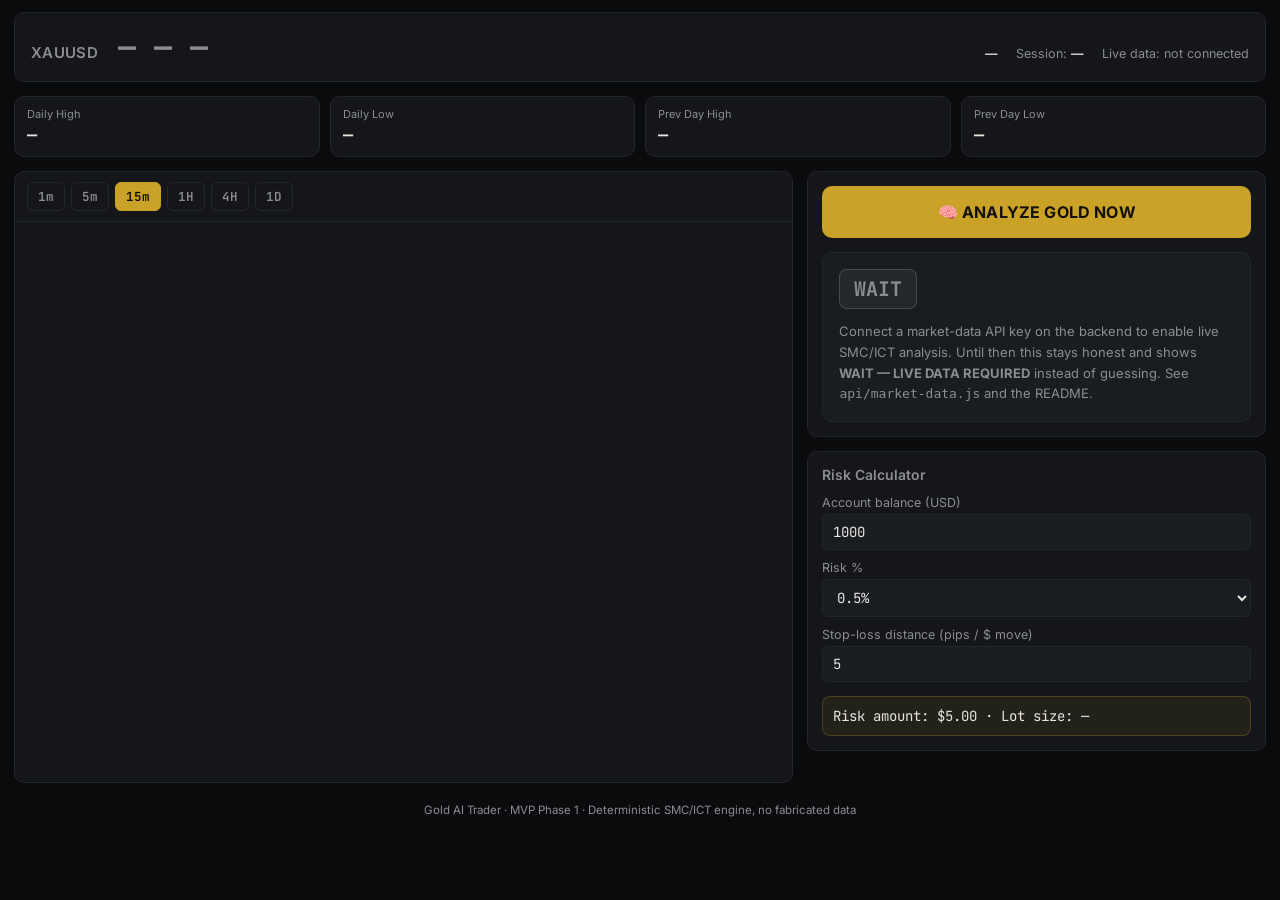
==== index.html @ dca14ce7 "Gold AI Trader MVP: dashboard, TradingView chart, deterministic SMC/ICT engine, analyze button, risk" ====
<!DOCTYPE html>
<html lang="en" dir="ltr">
<head>
<meta charset="UTF-8" />
<meta name="viewport" content="width=device-width, initial-scale=1, viewport-fit=cover, maximum-scale=1" />
<title>Gold AI Trader</title>
<meta name="description" content="XAUUSD SMC/ICT analysis dashboard" />

<!-- PWA -->
<link rel="manifest" href="manifest.json" />
<meta name="theme-color" content="#0A0B0D" />
<link rel="apple-touch-icon" href="icons/icon-192.png" />
<meta name="apple-mobile-web-app-capable" content="yes" />
<meta name="apple-mobile-web-app-status-bar-style" content="black-translucent" />
<meta name="apple-mobile-web-app-title" content="Gold AI" />

<link rel="stylesheet" href="styles.css" />
</head>
<body>

<div class="app-shell">

  <!-- ============ TOP TICKER ============ -->
  <section class="ticker" id="ticker">
    <span class="ticker__symbol">XAUUSD</span>
    <span class="ticker__price is-stale" id="price">— — —</span>
    <span class="ticker__change" id="change"></span>
    <div class="ticker__meta">
      <span><span class="dot" id="market-dot"></span><strong id="market-status">—</strong></span>
      <span>Session: <strong id="session">—</strong></span>
      <span id="data-source-note">Live data: not connected</span>
    </div>
  </section>

  <!-- ============ DAILY LEVELS ============ -->
  <section class="levels">
    <div class="level-card"><div class="label">Daily High</div><div class="value" id="day-high">—</div></div>
    <div class="level-card"><div class="label">Daily Low</div><div class="value" id="day-low">—</div></div>
    <div class="level-card"><div class="label">Prev Day High</div><div class="value" id="pdh">—</div></div>
    <div class="level-card"><div class="label">Prev Day Low</div><div class="value" id="pdl">—</div></div>
  </section>

  <!-- ============ MAIN GRID ============ -->
  <div class="main-grid">

    <!-- Chart -->
    <div class="panel chart-panel">
      <div class="chart-panel__head">
        <div class="tf-group" id="tf-group">
          <button class="tf-btn" data-tf="1">1m</button>
          <button class="tf-btn" data-tf="5">5m</button>
          <button class="tf-btn active" data-tf="15">15m</button>
          <button class="tf-btn" data-tf="60">1H</button>
          <button class="tf-btn" data-tf="240">4H</button>
          <button class="tf-btn" data-tf="D">1D</button>
        </div>
      </div>
      <div id="tv-chart"></div>
    </div>

    <!-- Analysis + Calculator -->
    <div style="display:flex; flex-direction:column; gap:14px;">

      <div class="panel analysis-panel">
        <button class="analyze-btn" id="analyze-btn">🧠 ANALYZE GOLD NOW</button>

        <div class="signal-card" id="signal-card">
          <span class="signal-badge wait" id="signal-badge">WAIT</span>
          <div class="empty-state" id="signal-body">
            Connect a market-data API key on the backend to enable live SMC/ICT analysis.
            Until then this stays honest and shows <strong>WAIT — LIVE DATA REQUIRED</strong>
            instead of guessing. See <code>api/market-data.js</code> and the README.
          </div>
        </div>
      </div>

      <div class="panel calc-panel">
        <h3>Risk Calculator</h3>
        <div class="calc-row">
          <label for="calc-balance">Account balance (USD)</label>
          <input type="number" id="calc-balance" value="1000" min="0" />
        </div>
        <div class="calc-row">
          <label for="calc-risk">Risk %</label>
          <select id="calc-risk">
            <option value="0.25">0.25%</option>
            <option value="0.5" selected>0.5%</option>
            <option value="1">1%</option>
          </select>
        </div>
        <div class="calc-row">
          <label for="calc-sl">Stop-loss distance (pips / $ move)</label>
          <input type="number" id="calc-sl" value="5" min="0" step="0.1" />
        </div>
        <div class="calc-result" id="calc-result">Risk amount: $5.00 · Lot size: —</div>
      </div>

    </div>
  </div>

  <footer class="app-footer">Gold AI Trader · MVP Phase 1 · Deterministic SMC/ICT engine, no fabricated data</footer>
</div>

<!-- TradingView free widget (chart only — does not require any API key) -->
<script src="https://s3.tradingview.com/tv.js"></script>
<script src="smc-engine.js"></script>
<script src="app.js"></script>

<script>
if ('serviceWorker' in navigator) {
  window.addEventListener('load', () => navigator.serviceWorker.register('sw.js').catch(() => {}));
}
</script>
</body>
</html>
---- styles.css ----
@import url('https://fonts.googleapis.com/css2?family=Inter:wght@400;500;600;700&family=JetBrains+Mono:wght@400;500;700&display=swap');

:root {
  --bg: #0A0B0D;
  --panel: #14161A;
  --panel-raised: #191C21;
  --border: #23262B;
  --text: #E8E6E1;
  --text-dim: #8B8D93;
  --gold: #C9A227;
  --gold-dim: #8C7220;
  --bull: #3DDC84;
  --bear: #E5484D;
  --wait: #8B8D93;
  --radius: 10px;
  --font-ui: 'Inter', -apple-system, BlinkMacSystemFont, sans-serif;
  --font-num: 'JetBrains Mono', ui-monospace, monospace;
}

* { box-sizing: border-box; }
html, body { height: 100%; }

body {
  margin: 0;
  background: var(--bg);
  color: var(--text);
  font-family: var(--font-ui);
  -webkit-font-smoothing: antialiased;
  padding-bottom: env(safe-area-inset-bottom);
}

button { font-family: inherit; }
:focus-visible { outline: 2px solid var(--gold); outline-offset: 2px; }

.app-shell {
  max-width: 1400px;
  margin: 0 auto;
  padding: 12px 14px calc(24px + env(safe-area-inset-bottom));
  display: flex;
  flex-direction: column;
  gap: 14px;
}

/* ---------- Top status bar ---------- */
.ticker {
  background: var(--panel);
  border: 1px solid var(--border);
  border-radius: var(--radius);
  padding: 14px 16px;
  display: flex;
  flex-wrap: wrap;
  align-items: baseline;
  gap: 8px 20px;
}

.ticker__symbol {
  font-size: 15px;
  letter-spacing: 0.02em;
  color: var(--text-dim);
  font-weight: 600;
}

.ticker__price {
  font-family: var(--font-num);
  font-size: 30px;
  font-weight: 700;
  color: var(--text);
}

.ticker__price.is-stale { color: var(--text-dim); }

.ticker__change {
  font-family: var(--font-num);
  font-size: 14px;
  font-weight: 500;
}
.ticker__change.up { color: var(--bull); }
.ticker__change.down { color: var(--bear); }

.ticker__meta {
  margin-left: auto;
  display: flex;
  gap: 18px;
  flex-wrap: wrap;
  font-size: 12.5px;
  color: var(--text-dim);
}
.ticker__meta strong { color: var(--text); font-weight: 600; }

.dot { width: 7px; height: 7px; border-radius: 50%; display: inline-block; margin-inline-end: 5px; }
.dot.open { background: var(--bull); }
.dot.closed { background: var(--bear); }

/* ---------- Levels strip ---------- */
.levels {
  display: grid;
  grid-template-columns: repeat(4, 1fr);
  gap: 10px;
}
.level-card {
  background: var(--panel);
  border: 1px solid var(--border);
  border-radius: var(--radius);
  padding: 10px 12px;
}
.level-card .label { font-size: 11px; color: var(--text-dim); text-transform: none; }
.level-card .value { font-family: var(--font-num); font-size: 17px; font-weight: 600; margin-top: 3px; }

/* ---------- Main grid: chart + analysis ---------- */
.main-grid {
  display: grid;
  grid-template-columns: 1fr;
  gap: 14px;
}
@media (min-width: 900px) {
  .main-grid { grid-template-columns: 1.7fr 1fr; align-items: start; }
}

.panel {
  background: var(--panel);
  border: 1px solid var(--border);
  border-radius: var(--radius);
  overflow: hidden;
}

.chart-panel__head {
  display: flex;
  align-items: center;
  justify-content: space-between;
  padding: 10px 12px;
  border-bottom: 1px solid var(--border);
}

.tf-group { display: flex; gap: 6px; }
.tf-btn {
  background: transparent;
  color: var(--text-dim);
  border: 1px solid var(--border);
  border-radius: 6px;
  padding: 5px 10px;
  font-size: 12.5px;
  font-weight: 600;
  cursor: pointer;
  font-family: var(--font-num);
}
.tf-btn.active { color: var(--bg); background: var(--gold); border-color: var(--gold); }

#tv-chart { height: 420px; width: 100%; }
@media (min-width: 900px) { #tv-chart { height: 560px; } }

/* ---------- Analysis panel ---------- */
.analysis-panel { padding: 14px; display: flex; flex-direction: column; gap: 14px; }

.analyze-btn {
  width: 100%;
  padding: 16px;
  border-radius: var(--radius);
  border: none;
  background: var(--gold);
  color: #14110A;
  font-size: 16px;
  font-weight: 700;
  cursor: pointer;
  letter-spacing: 0.01em;
  transition: transform 0.08s ease, background 0.15s ease;
}
.analyze-btn:hover { background: #DDB531; }
.analyze-btn:active { transform: scale(0.98); }
.analyze-btn:disabled { background: var(--panel-raised); color: var(--text-dim); cursor: wait; }

.signal-card {
  border: 1px solid var(--border);
  border-radius: var(--radius);
  padding: 16px;
  background: var(--panel-raised);
}

.signal-badge {
  display: inline-flex;
  align-items: center;
  gap: 8px;
  font-family: var(--font-num);
  font-weight: 700;
  font-size: 20px;
  padding: 6px 14px;
  border-radius: 8px;
  margin-bottom: 12px;
}
.signal-badge.buy { color: var(--bull); background: rgba(61,220,132,0.1); border: 1px solid rgba(61,220,132,0.35); }
.signal-badge.sell { color: var(--bear); background: rgba(229,72,77,0.1); border: 1px solid rgba(229,72,77,0.35); }
.signal-badge.wait { color: var(--wait); background: rgba(139,141,147,0.1); border: 1px solid rgba(139,141,147,0.35); }

.trade-grid {
  display: grid;
  grid-template-columns: 1fr 1fr;
  gap: 10px;
  margin-top: 8px;
}
.trade-field .label { font-size: 11.5px; color: var(--text-dim); }
.trade-field .value { font-family: var(--font-num); font-size: 15px; font-weight: 600; margin-top: 2px; }

.reason-list {
  list-style: none;
  margin: 12px 0 0;
  padding: 0;
  display: flex;
  flex-direction: column;
  gap: 6px;
  font-size: 13px;
  color: var(--text-dim);
}

.confidence-bar {
  height: 6px;
  border-radius: 3px;
  background: var(--border);
  overflow: hidden;
  margin-top: 10px;
}
.confidence-bar__fill { height: 100%; background: var(--gold); }

/* ---------- Risk calculator ---------- */
.calc-panel { padding: 14px; display: flex; flex-direction: column; gap: 10px; }
.calc-panel h3 { margin: 0 0 2px; font-size: 14px; color: var(--text-dim); font-weight: 600; }
.calc-row { display: flex; flex-direction: column; gap: 4px; }
.calc-row label { font-size: 12.5px; color: var(--text-dim); }
.calc-row input, .calc-row select {
  background: var(--panel-raised);
  border: 1px solid var(--border);
  color: var(--text);
  border-radius: 6px;
  padding: 8px 10px;
  font-family: var(--font-num);
  font-size: 14px;
}
.calc-result {
  margin-top: 4px;
  padding: 10px;
  border-radius: 8px;
  background: rgba(201,162,39,0.08);
  border: 1px solid rgba(201,162,39,0.25);
  font-family: var(--font-num);
  font-size: 14px;
}

.empty-state {
  font-size: 13px;
  color: var(--text-dim);
  line-height: 1.6;
}
.empty-state a { color: var(--gold); }

footer.app-footer {
  text-align: center;
  font-size: 11.5px;
  color: var(--text-dim);
  padding: 6px 0 2px;
}
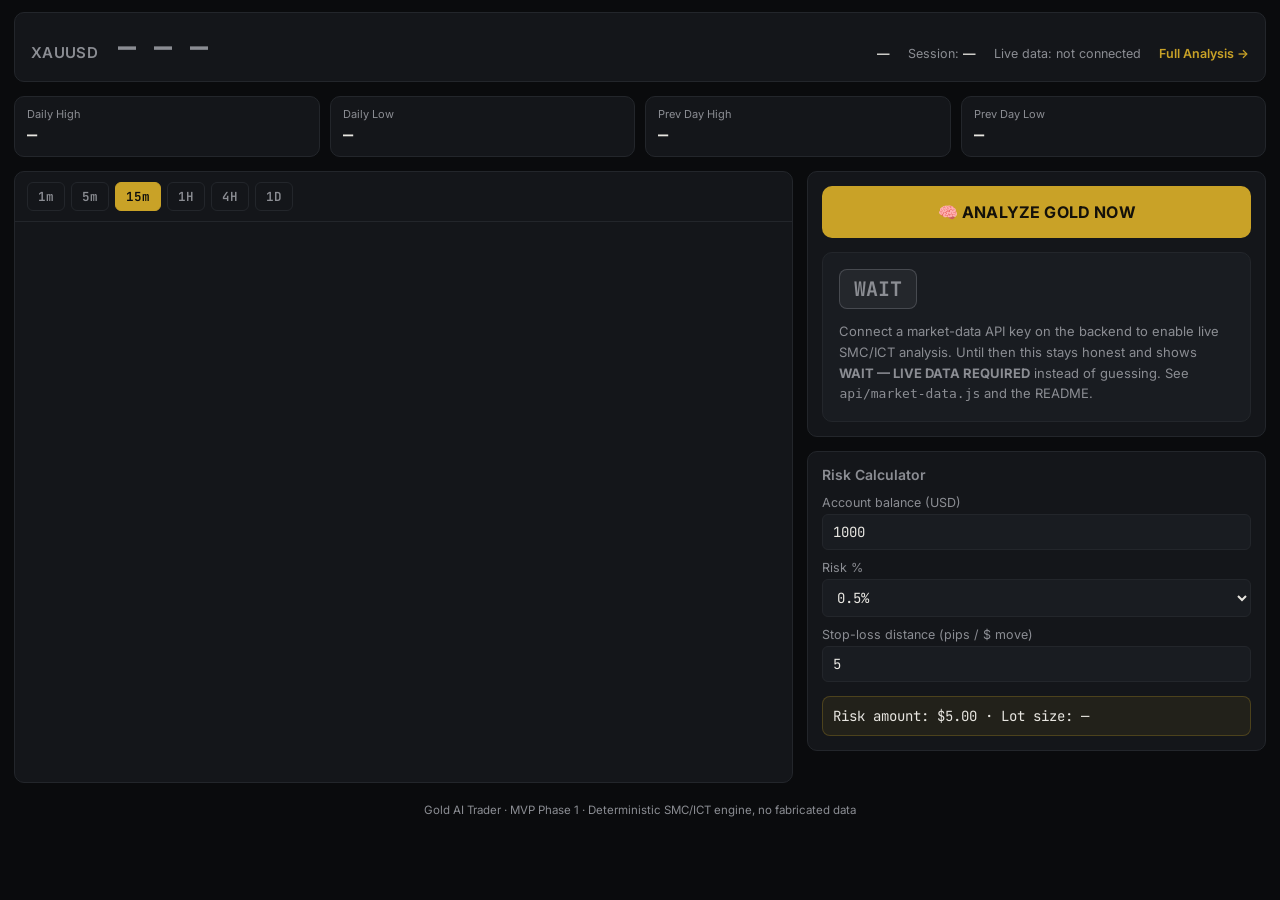
==== commit 3f1312a2: "Add Live Analysis page (narrative breakdown, watch-zone scenarios with SL/TP, open-app notification " ====
--- a/index.html
+++ b/index.html
@@ -29,6 +29,7 @@
       <span><span class="dot" id="market-dot"></span><strong id="market-status">—</strong></span>
       <span>Session: <strong id="session">—</strong></span>
       <span id="data-source-note">Live data: not connected</span>
+      <a class="nav-link" href="analysis.html">Full Analysis →</a>
     </div>
   </section>
 
@@ -104,6 +105,7 @@
 <!-- TradingView free widget (chart only — does not require any API key) -->
 <script src="https://s3.tradingview.com/tv.js"></script>
 <script src="smc-engine.js"></script>
+<script src="data.js"></script>
 <script src="app.js"></script>
 
 <script>
--- a/styles.css
+++ b/styles.css
@@ -84,8 +84,21 @@
   flex-wrap: wrap;
   font-size: 12.5px;
   color: var(--text-dim);
+  align-items: center;
 }
 .ticker__meta strong { color: var(--text); font-weight: 600; }
+.nav-link { color: var(--gold); text-decoration: none; font-weight: 600; }
+.nav-link:hover { text-decoration: underline; }
+
+.analysis-link {
+  display: block;
+  margin-top: 12px;
+  color: var(--gold);
+  text-decoration: none;
+  font-size: 12.5px;
+  font-weight: 600;
+}
+.analysis-link:hover { text-decoration: underline; }
 
 .dot { width: 7px; height: 7px; border-radius: 50%; display: inline-block; margin-inline-end: 5px; }
 .dot.open { background: var(--bull); }
@@ -256,3 +269,85 @@
   color: var(--text-dim);
   padding: 6px 0 2px;
 }
+
+/* ---------- Analysis page ---------- */
+.narrative-panel { padding: 16px; }
+.narrative-panel h2 {
+  font-size: 13px;
+  color: var(--gold);
+  text-transform: uppercase;
+  letter-spacing: 0.04em;
+  margin: 0 0 10px;
+  font-weight: 700;
+}
+.narrative-panel p, .narrative-panel li {
+  font-size: 14px;
+  line-height: 1.7;
+  color: var(--text);
+}
+.narrative-list { list-style: none; margin: 0; padding: 0; display: flex; flex-direction: column; gap: 8px; }
+.narrative-list li { padding-left: 16px; position: relative; }
+.narrative-list li::before { content: '—'; position: absolute; left: 0; color: var(--text-dim); }
+
+.tf-bias-row {
+  display: flex;
+  gap: 8px;
+  flex-wrap: wrap;
+  margin-top: 10px;
+}
+.tf-bias-chip {
+  font-family: var(--font-num);
+  font-size: 12px;
+  font-weight: 700;
+  padding: 5px 10px;
+  border-radius: 6px;
+  border: 1px solid var(--border);
+}
+.tf-bias-chip.bullish { color: var(--bull); border-color: rgba(61,220,132,0.4); background: rgba(61,220,132,0.08); }
+.tf-bias-chip.bearish { color: var(--bear); border-color: rgba(229,72,77,0.4); background: rgba(229,72,77,0.08); }
+.tf-bias-chip.mixed, .tf-bias-chip.neutral { color: var(--text-dim); }
+
+.scenario-grid {
+  display: grid;
+  grid-template-columns: 1fr;
+  gap: 14px;
+}
+@media (min-width: 700px) { .scenario-grid { grid-template-columns: 1fr 1fr; } }
+
+.scenario-card {
+  border: 1px solid var(--border);
+  border-radius: var(--radius);
+  padding: 14px;
+  background: var(--panel-raised);
+}
+.scenario-card.bullish { border-top: 3px solid var(--bull); }
+.scenario-card.bearish { border-top: 3px solid var(--bear); }
+.scenario-card h3 {
+  margin: 0 0 10px;
+  font-size: 14px;
+  font-weight: 700;
+}
+.scenario-card.bullish h3 { color: var(--bull); }
+.scenario-card.bearish h3 { color: var(--bear); }
+.scenario-card .scenario-condition { font-size: 12.5px; color: var(--text-dim); margin-bottom: 10px; line-height: 1.5; }
+.scenario-empty { font-size: 13px; color: var(--text-dim); }
+
+.alert-panel { padding: 14px; display: flex; flex-direction: column; gap: 10px; }
+.alert-toggle {
+  display: flex;
+  align-items: center;
+  justify-content: space-between;
+  gap: 10px;
+}
+.alert-toggle-btn {
+  padding: 8px 14px;
+  border-radius: 7px;
+  border: 1px solid var(--gold);
+  background: transparent;
+  color: var(--gold);
+  font-weight: 700;
+  font-size: 13px;
+  cursor: pointer;
+}
+.alert-toggle-btn.active { background: var(--gold); color: #14110A; }
+.alert-status { font-size: 12px; color: var(--text-dim); }
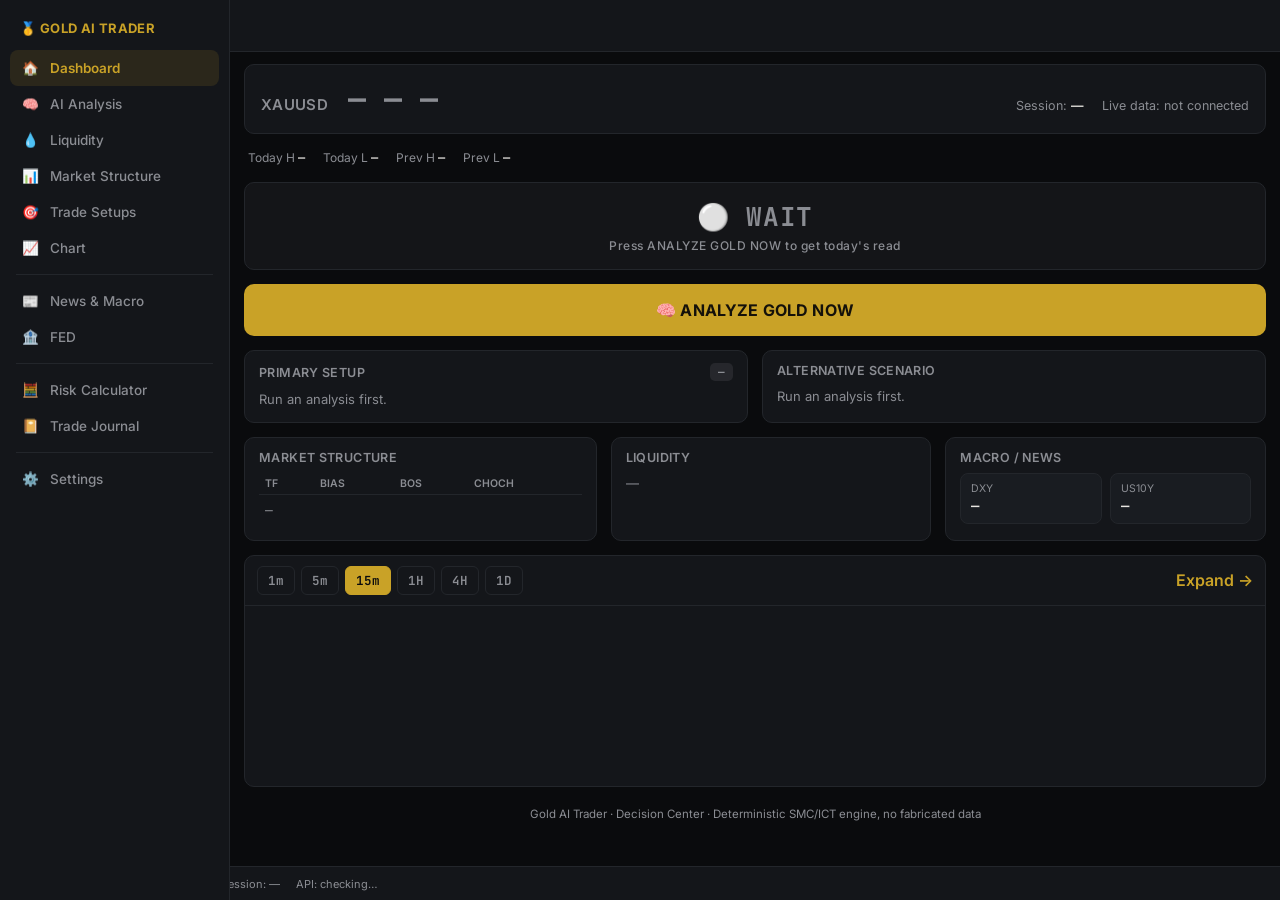
==== commit 4e9ac53a: "Major upgrade: Professional XAUUSD SMC/ICT terminal - Sidebar navigation (fixed desktop/iPad-landsca" ====
--- a/index.html
+++ b/index.html
@@ -2,11 +2,10 @@
 <html lang="en" dir="ltr">
 <head>
 <meta charset="UTF-8" />
-<meta name="viewport" content="width=device-width, initial-scale=1, viewport-fit=cover, maximum-scale=1" />
-<title>Gold AI Trader</title>
-<meta name="description" content="XAUUSD SMC/ICT analysis dashboard" />
+<meta name="viewport" content="width=device-width, initial-scale=1, viewport-fit=cover, maximum-scale=1, user-scalable=no" />
+<title>Gold AI Trader — Dashboard</title>
+<meta name="description" content="XAUUSD SMC/ICT decision center" />
 
-<!-- PWA -->
 <link rel="manifest" href="manifest.json" />
 <meta name="theme-color" content="#0A0B0D" />
 <link rel="apple-touch-icon" href="icons/icon-192.png" />
@@ -26,89 +25,89 @@
     <span class="ticker__price is-stale" id="price">— — —</span>
     <span class="ticker__change" id="change"></span>
     <div class="ticker__meta">
-      <span><span class="dot" id="market-dot"></span><strong id="market-status">—</strong></span>
       <span>Session: <strong id="session">—</strong></span>
       <span id="data-source-note">Live data: not connected</span>
-      <a class="nav-link" href="analysis.html">Full Analysis →</a>
     </div>
   </section>
 
-  <!-- ============ DAILY LEVELS ============ -->
-  <section class="levels">
-    <div class="level-card"><div class="label">Daily High</div><div class="value" id="day-high">—</div></div>
-    <div class="level-card"><div class="label">Daily Low</div><div class="value" id="day-low">—</div></div>
-    <div class="level-card"><div class="label">Prev Day High</div><div class="value" id="pdh">—</div></div>
-    <div class="level-card"><div class="label">Prev Day Low</div><div class="value" id="pdl">—</div></div>
-  </section>
+  <!-- ============ SLIM MARKET OVERVIEW STRIP ============ -->
+  <div class="overview-strip" id="overview-strip">
+    <span>Today H <strong id="day-high">—</strong></span>
+    <span>Today L <strong id="day-low">—</strong></span>
+    <span>Prev H <strong id="pdh">—</strong></span>
+    <span>Prev L <strong id="pdl">—</strong></span>
+  </div>
 
-  <!-- ============ MAIN GRID ============ -->
-  <div class="main-grid">
+  <!-- ============ CURRENT ACTION (biggest visual element after price) ============ -->
+  <div class="current-action wait" id="current-action">
+    ⚪ WAIT
+    <div class="sub" id="current-action-sub">Press ANALYZE GOLD NOW to get today's read</div>
+  </div>
 
-    <!-- Chart -->
-    <div class="panel chart-panel">
-      <div class="chart-panel__head">
-        <div class="tf-group" id="tf-group">
-          <button class="tf-btn" data-tf="1">1m</button>
-          <button class="tf-btn" data-tf="5">5m</button>
-          <button class="tf-btn active" data-tf="15">15m</button>
-          <button class="tf-btn" data-tf="60">1H</button>
-          <button class="tf-btn" data-tf="240">4H</button>
-          <button class="tf-btn" data-tf="D">1D</button>
-        </div>
-      </div>
-      <div id="tv-chart"></div>
+  <button class="analyze-btn" id="analyze-btn">🧠 ANALYZE GOLD NOW</button>
+
+  <!-- ============ PRIMARY + ALTERNATIVE SETUP ============ -->
+  <div class="scenario-grid" style="grid-template-columns:1fr 1fr;">
+    <div class="compact-card">
+      <h3>Primary Setup <span class="setup-score-badge grade-NOTRADE" id="primary-grade">—</span></h3>
+      <div id="primary-setup-body" class="empty-state">Run an analysis first.</div>
     </div>
-
-    <!-- Analysis + Calculator -->
-    <div style="display:flex; flex-direction:column; gap:14px;">
-
-      <div class="panel analysis-panel">
-        <button class="analyze-btn" id="analyze-btn">🧠 ANALYZE GOLD NOW</button>
-
-        <div class="signal-card" id="signal-card">
-          <span class="signal-badge wait" id="signal-badge">WAIT</span>
-          <div class="empty-state" id="signal-body">
-            Connect a market-data API key on the backend to enable live SMC/ICT analysis.
-            Until then this stays honest and shows <strong>WAIT — LIVE DATA REQUIRED</strong>
-            instead of guessing. See <code>api/market-data.js</code> and the README.
-          </div>
-        </div>
-      </div>
-
-      <div class="panel calc-panel">
-        <h3>Risk Calculator</h3>
-        <div class="calc-row">
-          <label for="calc-balance">Account balance (USD)</label>
-          <input type="number" id="calc-balance" value="1000" min="0" />
-        </div>
-        <div class="calc-row">
-          <label for="calc-risk">Risk %</label>
-          <select id="calc-risk">
-            <option value="0.25">0.25%</option>
-            <option value="0.5" selected>0.5%</option>
-            <option value="1">1%</option>
-          </select>
-        </div>
-        <div class="calc-row">
-          <label for="calc-sl">Stop-loss distance (pips / $ move)</label>
-          <input type="number" id="calc-sl" value="5" min="0" step="0.1" />
-        </div>
-        <div class="calc-result" id="calc-result">Risk amount: $5.00 · Lot size: —</div>
-      </div>
-
+    <div class="compact-card">
+      <h3>Alternative Scenario</h3>
+      <div id="alt-setup-body" class="empty-state">Run an analysis first.</div>
     </div>
   </div>
 
-  <footer class="app-footer">Gold AI Trader · MVP Phase 1 · Deterministic SMC/ICT engine, no fabricated data</footer>
+  <!-- ============ STRUCTURE + LIQUIDITY + MACRO ============ -->
+  <div class="scenario-grid" style="grid-template-columns:1.1fr 1fr 1fr;">
+    <div class="compact-card">
+      <h3>Market Structure</h3>
+      <table class="structure-table" id="structure-mini-table">
+        <thead><tr><th>TF</th><th>Bias</th><th>BOS</th><th>CHoCH</th></tr></thead>
+        <tbody><tr><td colspan="4" class="empty-state">—</td></tr></tbody>
+      </table>
+    </div>
+    <div class="compact-card">
+      <h3>Liquidity</h3>
+      <div id="liquidity-mini-body" class="empty-state">—</div>
+    </div>
+    <div class="compact-card">
+      <h3>Macro / News</h3>
+      <div class="macro-strip" id="macro-mini-strip">
+        <div class="macro-chip"><div class="label">DXY</div><div class="value" id="dxy-value">—</div></div>
+        <div class="macro-chip"><div class="label">US10Y</div><div class="value" id="us10y-value">—</div></div>
+      </div>
+      <div id="news-risk-mini"></div>
+    </div>
+  </div>
+
+  <!-- ============ SMALL CHART (visual confirmation only, capped height) ============ -->
+  <div class="panel">
+    <div class="chart-panel__head">
+      <div class="tf-group" id="tf-group">
+        <button class="tf-btn" data-tf="1">1m</button>
+        <button class="tf-btn" data-tf="5">5m</button>
+        <button class="tf-btn active" data-tf="15">15m</button>
+        <button class="tf-btn" data-tf="60">1H</button>
+        <button class="tf-btn" data-tf="240">4H</button>
+        <button class="tf-btn" data-tf="D">1D</button>
+      </div>
+      <a class="nav-link" href="chart.html">Expand →</a>
+    </div>
+    <div class="dashboard-chart-wrap"><div id="tv-chart"></div></div>
+  </div>
+
+  <footer class="app-footer">Gold AI Trader · Decision Center · Deterministic SMC/ICT engine, no fabricated data</footer>
 </div>
 
-<!-- TradingView free widget (chart only — does not require any API key) -->
 <script src="https://s3.tradingview.com/tv.js"></script>
 <script src="smc-engine.js"></script>
 <script src="data.js"></script>
+<script src="layout.js"></script>
 <script src="app.js"></script>
 
 <script>
+Layout.mount('dashboard');
 if ('serviceWorker' in navigator) {
   window.addEventListener('load', () => navigator.serviceWorker.register('sw.js').catch(() => {}));
 }
--- a/styles.css
+++ b/styles.css
@@ -351,3 +351,253 @@
 }
 .alert-toggle-btn.active { background: var(--gold); color: #14110A; }
 .alert-status { font-size: 12px; color: var(--text-dim); }
+
+/* =================================================================
+   APP SHELL LAYOUT — sidebar, topbar, status bar
+   ================================================================= */
+:root {
+  --sidebar-width: 230px;
+  --topbar-height: 52px;
+  --statusbar-height: 34px;
+}
+
+body { padding-top: var(--topbar-height); padding-bottom: calc(var(--statusbar-height) + env(safe-area-inset-bottom)); }
+
+.topbar {
+  position: fixed;
+  top: 0; left: 0; right: 0;
+  height: var(--topbar-height);
+  background: var(--panel);
+  border-bottom: 1px solid var(--border);
+  display: flex;
+  align-items: center;
+  gap: 10px;
+  padding: 0 12px;
+  z-index: 40;
+}
+.hamburger {
+  background: transparent;
+  border: 1px solid var(--border);
+  color: var(--text);
+  border-radius: 6px;
+  width: 34px; height: 34px;
+  font-size: 16px;
+  cursor: pointer;
+}
+.topbar-title { font-weight: 700; font-size: 14px; letter-spacing: 0.02em; }
+.topbar-spacer { flex: 1; }
+
+.sidebar-backdrop {
+  position: fixed; inset: 0;
+  background: rgba(0,0,0,0.5);
+  z-index: 45;
+  opacity: 0;
+  pointer-events: none;
+  transition: opacity 0.15s ease;
+}
+.sidebar-backdrop.open { opacity: 1; pointer-events: auto; }
+
+.sidebar {
+  position: fixed;
+  top: 0; bottom: 0; left: 0;
+  width: var(--sidebar-width);
+  background: var(--panel);
+  border-right: 1px solid var(--border);
+  padding: 14px 10px;
+  z-index: 50;
+  transform: translateX(-100%);
+  transition: transform 0.18s ease;
+  overflow-y: auto;
+}
+.sidebar.open { transform: translateX(0); }
+
+.sidebar-brand {
+  font-weight: 700;
+  font-size: 13px;
+  letter-spacing: 0.03em;
+  color: var(--gold);
+  padding: 6px 10px 14px;
+}
+.sidebar-link {
+  display: flex;
+  align-items: center;
+  gap: 10px;
+  padding: 10px 10px;
+  border-radius: 8px;
+  color: var(--text-dim);
+  text-decoration: none;
+  font-size: 13.5px;
+  font-weight: 500;
+}
+.sidebar-link:hover { background: var(--panel-raised); color: var(--text); }
+.sidebar-link.active { background: rgba(201,162,39,0.12); color: var(--gold); font-weight: 600; }
+.sidebar-icon { width: 20px; text-align: center; }
+.sidebar-divider { height: 1px; background: var(--border); margin: 8px 6px; }
+
+.status-bar {
+  position: fixed;
+  left: 0; right: 0; bottom: 0;
+  height: var(--statusbar-height);
+  background: var(--panel);
+  border-top: 1px solid var(--border);
+  display: flex;
+  align-items: center;
+  gap: 16px;
+  padding: 0 12px;
+  font-size: 11px;
+  color: var(--text-dim);
+  overflow-x: auto;
+  white-space: nowrap;
+  z-index: 40;
+}
+.status-bar .dot { margin-inline-end: 4px; }
+
+@media (min-width: 1024px) {
+  .hamburger { display: none; }
+  .sidebar { transform: translateX(0); border-right: 1px solid var(--border); }
+  .sidebar-backdrop { display: none; }
+  body { padding-left: var(--sidebar-width); }
+}
+
+/* =================================================================
+   DASHBOARD — decision-first components
+   ================================================================= */
+.current-action {
+  border-radius: var(--radius);
+  padding: 16px;
+  text-align: center;
+  font-family: var(--font-num);
+  font-weight: 700;
+  font-size: 26px;
+  letter-spacing: 0.02em;
+  border: 1px solid var(--border);
+}
+.current-action.buy { color: var(--bull); background: rgba(61,220,132,0.1); border-color: rgba(61,220,132,0.35); }
+.current-action.sell { color: var(--bear); background: rgba(229,72,77,0.1); border-color: rgba(229,72,77,0.35); }
+.current-action.wait-buy, .current-action.wait-sell { color: #E0B93D; background: rgba(224,185,61,0.08); border-color: rgba(224,185,61,0.3); }
+.current-action.wait { color: var(--wait); background: rgba(139,141,147,0.08); }
+.current-action.avoid { color: var(--bear); background: rgba(229,72,77,0.14); border-color: rgba(229,72,77,0.4); }
+.current-action .sub { font-family: var(--font-ui); font-size: 12px; font-weight: 500; color: var(--text-dim); margin-top: 4px; }
+
+.compact-card {
+  background: var(--panel);
+  border: 1px solid var(--border);
+  border-radius: var(--radius);
+  padding: 12px 14px;
+}
+.compact-card h3 {
+  margin: 0 0 8px;
+  font-size: 12.5px;
+  color: var(--text-dim);
+  font-weight: 600;
+  text-transform: uppercase;
+  letter-spacing: 0.03em;
+  display: flex;
+  align-items: center;
+  justify-content: space-between;
+}
+.setup-score-badge {
+  font-family: var(--font-num);
+  font-size: 11px;
+  font-weight: 700;
+  padding: 2px 8px;
+  border-radius: 5px;
+  text-transform: none;
+}
+.setup-score-badge.grade-Aplus, .setup-score-badge.grade-A { background: rgba(61,220,132,0.15); color: var(--bull); }
+.setup-score-badge.grade-B { background: rgba(224,185,61,0.15); color: #E0B93D; }
+.setup-score-badge.grade-C, .setup-score-badge.grade-NOTRADE { background: rgba(139,141,147,0.15); color: var(--text-dim); }
+
+.mini-grid { display: grid; grid-template-columns: repeat(2, 1fr); gap: 8px; }
+.mini-field .label { font-size: 10.5px; color: var(--text-dim); }
+.mini-field .value { font-family: var(--font-num); font-size: 14px; font-weight: 600; margin-top: 1px; }
+
+.trigger-line, .invalidation-line {
+  font-size: 12px;
+  margin-top: 8px;
+  padding: 6px 8px;
+  border-radius: 6px;
+  background: var(--panel-raised);
+  color: var(--text-dim);
+}
+.invalidation-line { color: var(--bear); }
+
+.structure-table { width: 100%; border-collapse: collapse; font-size: 12.5px; }
+.structure-table th { text-align: start; color: var(--text-dim); font-weight: 600; font-size: 10.5px; text-transform: uppercase; padding: 4px 6px; }
+.structure-table td { padding: 6px; border-top: 1px solid var(--border); font-family: var(--font-num); }
+.bias-tag { padding: 2px 7px; border-radius: 5px; font-size: 11px; font-weight: 700; }
+.bias-tag.bullish { color: var(--bull); background: rgba(61,220,132,0.12); }
+.bias-tag.bearish { color: var(--bear); background: rgba(229,72,77,0.12); }
+.bias-tag.neutral, .bias-tag.mixed { color: var(--text-dim); background: rgba(139,141,147,0.12); }
+
+.liquidity-row { display: flex; justify-content: space-between; padding: 7px 0; border-bottom: 1px solid var(--border); font-size: 12.5px; }
+.liquidity-row:last-child { border-bottom: none; }
+.liquidity-row .val { font-family: var(--font-num); font-weight: 600; }
+
+.macro-strip { display: grid; grid-template-columns: repeat(2, 1fr); gap: 8px; }
+.macro-chip { background: var(--panel-raised); border: 1px solid var(--border); border-radius: 8px; padding: 8px 10px; }
+.macro-chip .label { font-size: 10.5px; color: var(--text-dim); }
+.macro-chip .value { font-family: var(--font-num); font-size: 14px; font-weight: 600; margin-top: 2px; }
+.macro-chip .value.bullish { color: var(--bull); }
+.macro-chip .value.bearish { color: var(--bear); }
+
+.news-risk-banner { border-radius: 8px; padding: 8px 10px; font-size: 12.5px; margin-top: 8px; }
+.news-risk-banner.high { background: rgba(229,72,77,0.12); color: var(--bear); border: 1px solid rgba(229,72,77,0.35); }
+.news-risk-banner.low { background: rgba(139,141,147,0.08); color: var(--text-dim); }
+
+.dashboard-chart-wrap { height: 20vh; min-height: 150px; }
+.dashboard-chart-wrap #tv-chart { height: 100%; }
+
+.page-title { font-size: 18px; font-weight: 700; margin: 4px 2px 2px; }
+.page-subtitle { font-size: 12.5px; color: var(--text-dim); margin: 0 2px 10px; }
+
+.data-unavailable {
+  padding: 14px;
+  text-align: center;
+  color: var(--text-dim);
+  font-size: 12.5px;
+  border: 1px dashed var(--border);
+  border-radius: var(--radius);
+}
+
+.settings-form { display: flex; flex-direction: column; gap: 12px; max-width: 480px; }
+.settings-row { display: flex; flex-direction: column; gap: 5px; }
+.settings-row label { font-size: 12.5px; color: var(--text-dim); }
+.settings-row input, .settings-row select {
+  background: var(--panel-raised); border: 1px solid var(--border); color: var(--text);
+  border-radius: 6px; padding: 9px 10px; font-family: var(--font-num); font-size: 14px;
+}
+.settings-row.toggle-row { flex-direction: row; align-items: center; justify-content: space-between; }
+.toggle-switch { width: 44px; height: 24px; border-radius: 12px; background: var(--border); position: relative; cursor: pointer; border: none; }
+.toggle-switch.on { background: var(--gold); }
+.toggle-switch .knob { position: absolute; top: 2px; left: 2px; width: 20px; height: 20px; border-radius: 50%; background: #fff; transition: left 0.15s ease; }
+.toggle-switch.on .knob { left: 22px; }
+
+.journal-table { width: 100%; border-collapse: collapse; font-size: 12px; }
+.journal-table th { text-align: start; color: var(--text-dim); font-size: 10.5px; text-transform: uppercase; padding: 6px; border-bottom: 1px solid var(--border); }
+.journal-table td { padding: 6px; border-bottom: 1px solid var(--border); font-family: var(--font-num); }
+.journal-table .dir-buy { color: var(--bull); }
+.journal-table .dir-sell { color: var(--bear); }
+.journal-form { display: grid; grid-template-columns: repeat(2, 1fr); gap: 8px; margin-bottom: 14px; }
+.journal-form input, .journal-form select, .journal-form textarea {
+  background: var(--panel-raised); border: 1px solid var(--border); color: var(--text);
+  border-radius: 6px; padding: 8px 9px; font-size: 13px; font-family: var(--font-ui);
+}
+.journal-form textarea { grid-column: 1 / -1; min-height: 50px; resize: vertical; }
+.journal-form .full { grid-column: 1 / -1; }
+
+.small-btn {
+  background: var(--gold); color: #14110A; border: none; border-radius: 7px;
+  padding: 8px 14px; font-weight: 700; font-size: 13px; cursor: pointer;
+}
+.small-btn.secondary { background: var(--panel-raised); color: var(--text); border: 1px solid var(--border); }
+
+.overview-strip {
+  display: flex;
+  gap: 18px;
+  flex-wrap: wrap;
+  font-size: 12px;
+  color: var(--text-dim);
+  padding: 2px 4px;
+}
+.overview-strip strong { color: var(--text); font-family: var(--font-num); font-weight: 600; }
